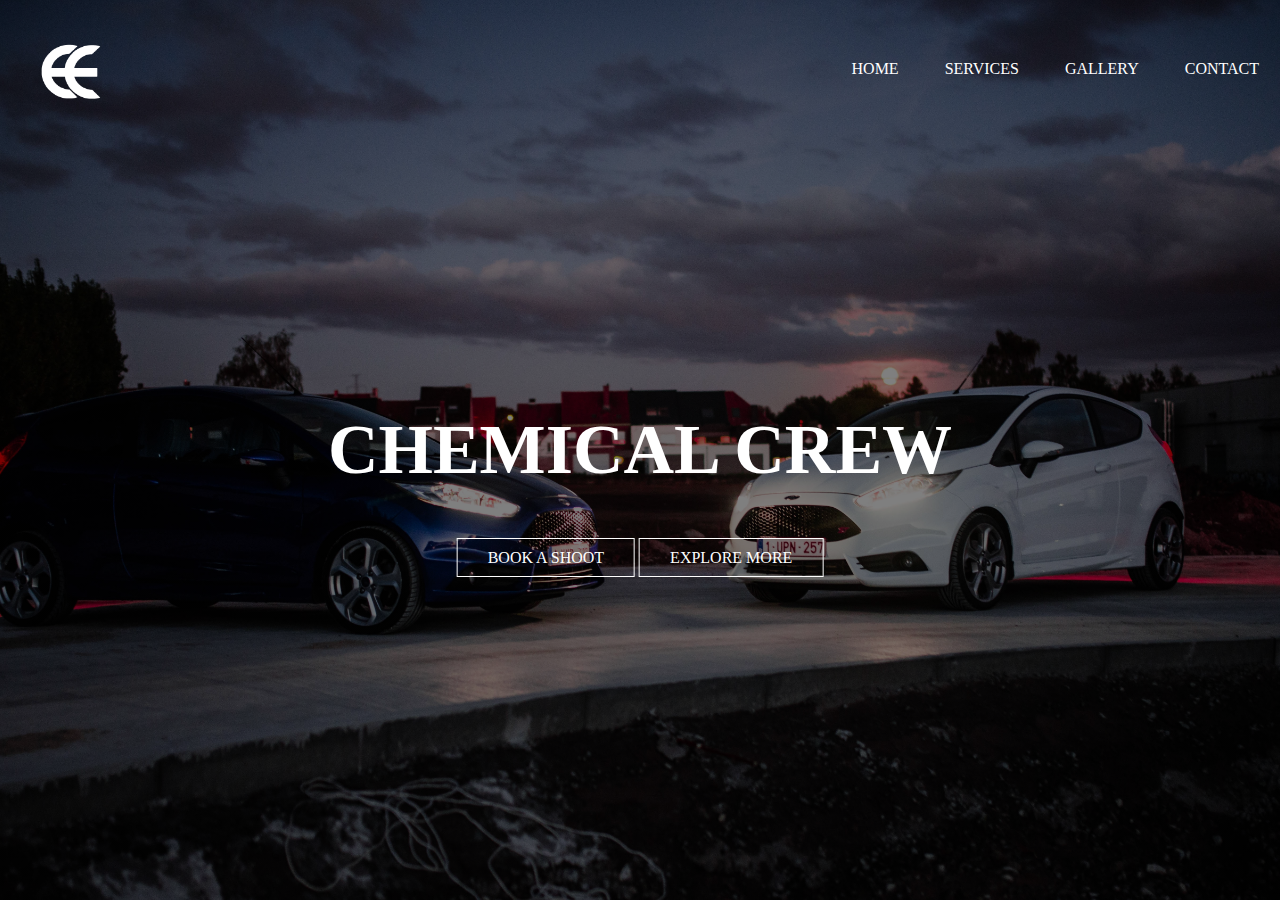
==== index.html @ a1d295d6 "first" ====
<html>
<head>
<title>Chemical Crew</title>
<link rel="stylesheet" type="text/css" href="style.css">
	</line>

</head>
<header>
	<div class="main">
<div class="logo">
	<img src="logo.png">
	
</div>
		         <ul>
				<li><a href="#"> HOME</a>  </li>
				<li><a href="services.html"> SERVICES </a></li>
				<li><a href="gallery.html"> GALLERY </a></li>
				<li><a href="contact.html"> CONTACT </a></li>
				</ul>
			</div>
			<div class="title">
				<h1> CHEMICAL CREW</h1>
				
			</div>
		 <div class="button">
		 	<a href="#" class="btn">BOOK A SHOOT</a>
		 	<a href="#" class="btn">EXPLORE MORE</a>
		 </div>
</header>
</html>
---- style.css ----
*
{
	margin: 0;
	padding: 0;
   font-family: century gothic
}
header
{
	background-image: linear-gradient(rgba(0,0,0,0.5),rgba(0,0,0,0.5)),url(188.jpg);
	height: 100vh;
	background-size: cover;
	background-position: center;
}
ul
{
	float: right;
	list-style: none;
	margin-top: 60px;



}
ul li
{
	display: inline-block;
}

ul li a
{
	text-decoration: none;
	color: #fff;
	padding: 5px 20px;
    border: 1px solid transparent;
    transition: 0.6s ease;
}
ul li a:hover
{
	background-color: #fff;
	color: #000;
}
ul li.active a
{
	background-color: #fff;
	color: #000;
}
.logo img
{
	float: left;
	width: 150px;
	height: auto;


}
.main
{
	max-width: 12000px;
	margin: auto;
}
.title
{
	position: absolute;
	top: 50%;
	left: 50%; 
	transform: translate(-50%,-50%);
}
.title h1
{
	font-size: 70px;
	color: #fff;
}
.button
{
	position: absolute;
	top: 62%;
	left: 50%; 
	transform: translate(-50%,-50%);
}
.btn
{
	border: 1px solid #fff;
	padding: 10px 30px;
	color: #fff;
	text-decoration: none;
	transition: 0.6s ease;
}
.btn:hover
{
background-color: orange;
	color: black;
}
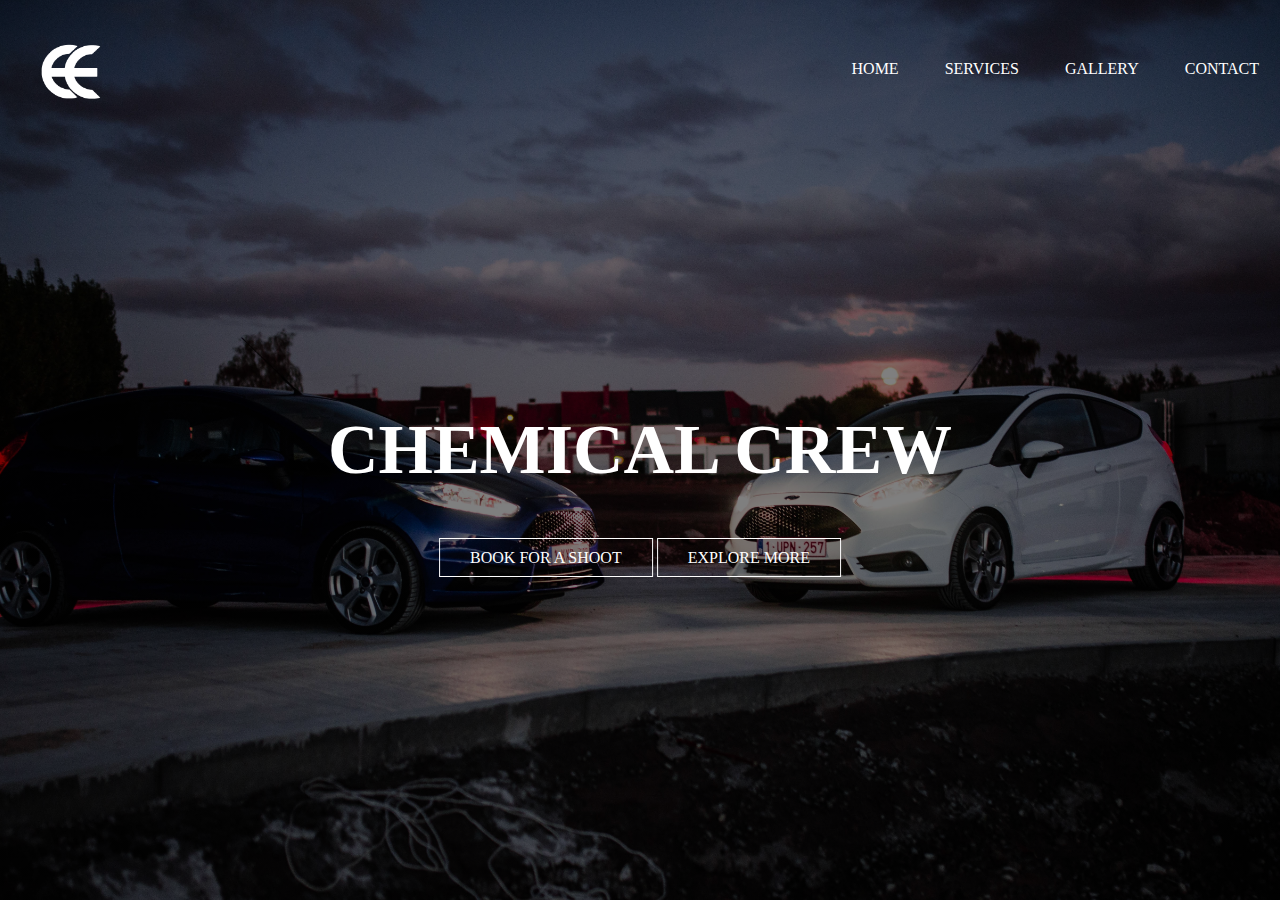
==== commit 068d01b4: "first" ====
--- a/index.html
+++ b/index.html
@@ -24,7 +24,7 @@
 				
 			</div>
 		 <div class="button">
-		 	<a href="#" class="btn">BOOK A SHOOT</a>
+		 	<a href="#" class="btn">BOOK FOR A SHOOT</a>
 		 	<a href="#" class="btn">EXPLORE MORE</a>
 		 </div>
 </header>
